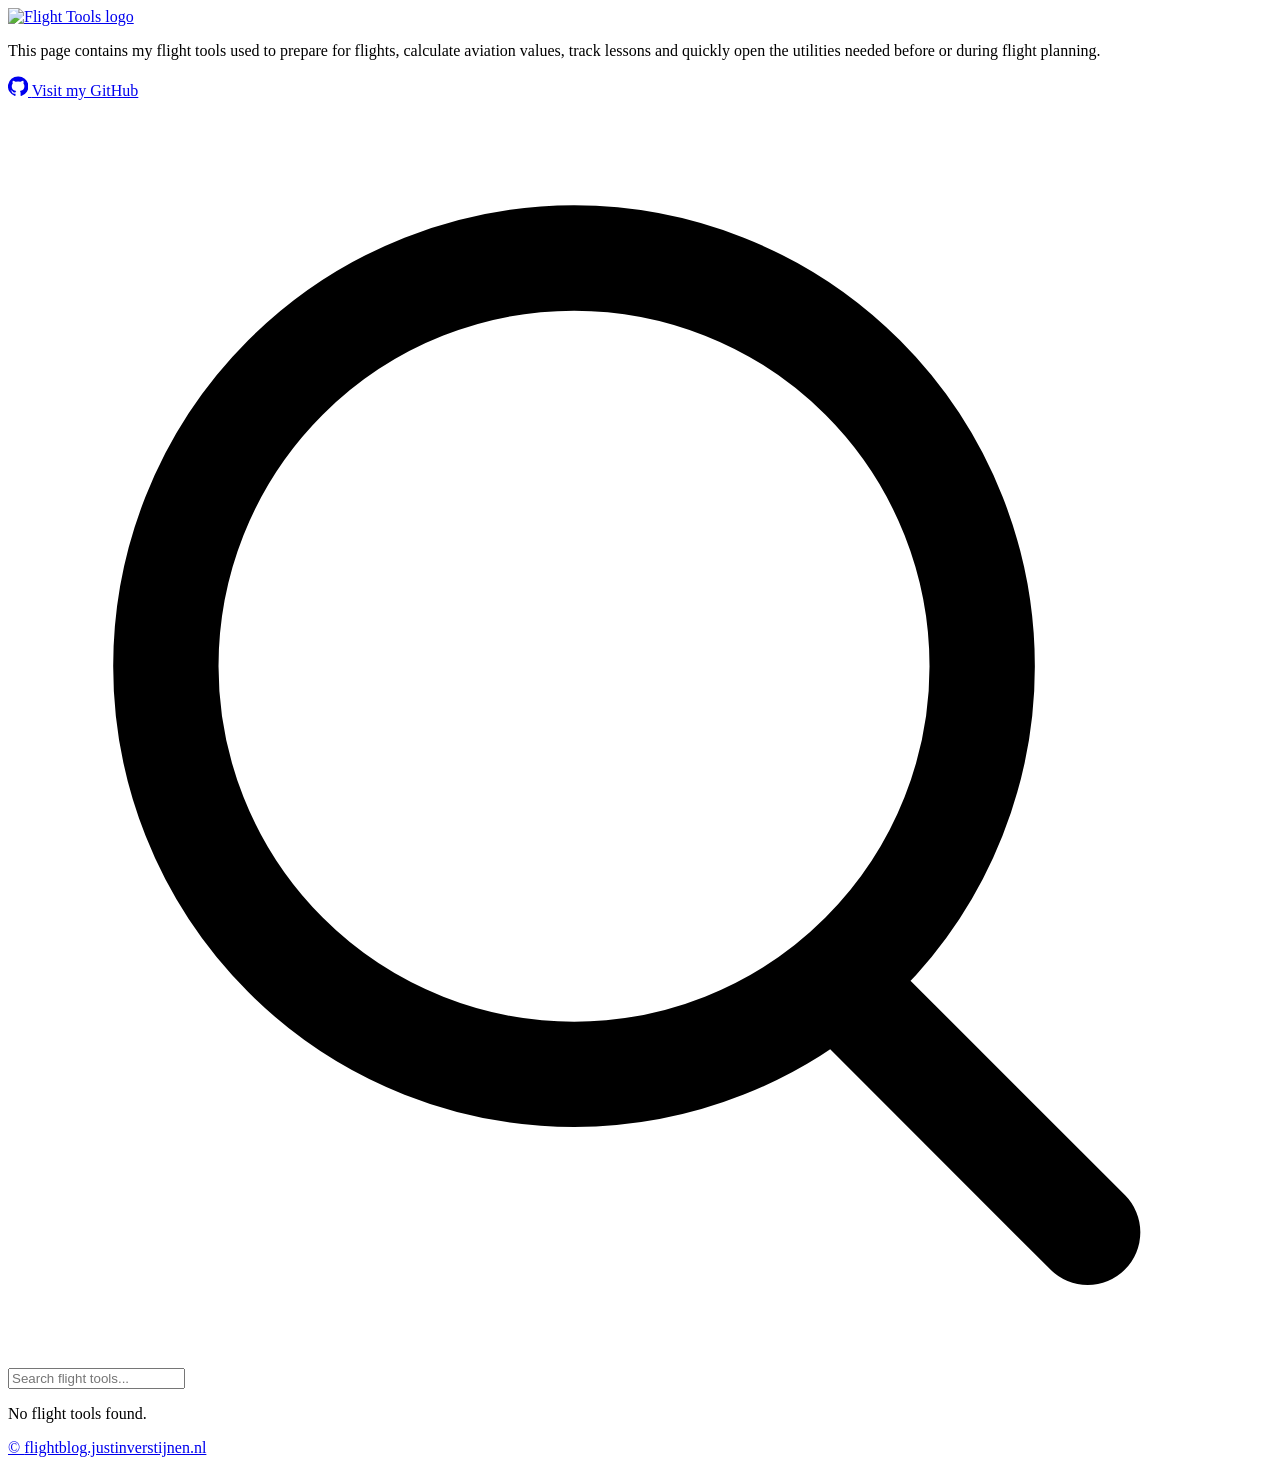
==== index.html @ 7e5c14a4 "Added newly made favicon to tools" ====
<!doctype html>
<html lang="en">
<head>
  <link rel="icon" href="/assets/favicon.ico" sizes="any">
  <link rel="icon" type="image/png" sizes="32x32" href="/assets/favicon-32x32.png">
  <link rel="icon" type="image/png" sizes="16x16" href="/assets/favicon-16x16.png">
  <link rel="apple-touch-icon" href="/assets/apple-touch-icon.png">

  <meta charset="UTF-8" />
  <meta name="viewport" content="width=device-width, initial-scale=1.0" />
  <title>Flight Tools | justinverstijnen.nl</title>
  <link rel="stylesheet" href="assets/style.css" />
  <script defer src="https://cloud.umami.is/script.js" data-website-id="39a40810-ae41-42a4-bf28-0cd73275c460"></script>
</head>
<body>
  <main class="page-shell">
    <section class="tools-container">
      <header class="site-header">
        <a class="logo-link" href="https://flightblog.justinverstijnen.nl" target="_blank" rel="noopener noreferrer" aria-label="Visit justinverstijnen.nl">
          <img src="c172.gif" alt="Flight Tools logo" class="site-logo" />
        </a>

        <p class="intro-text">
          This page contains my flight tools used to prepare for flights, calculate aviation values, track lessons and quickly open the utilities needed before or during flight planning.
        </p>

        <a class="github-main" href="https://github.com/JustinVerstijnen/JVFlightToolsSWA" target="_blank" rel="noopener noreferrer">
          <span class="github-icon" aria-hidden="true">
            <svg viewBox="0 0 24 24" width="20" height="20"><path fill="currentColor" d="M12 .5A12 12 0 0 0 8.2 23.9c.6.1.8-.3.8-.6v-2.1c-3.3.7-4-1.4-4-1.4-.5-1.3-1.3-1.7-1.3-1.7-1.1-.7.1-.7.1-.7 1.2.1 1.8 1.2 1.8 1.2 1.1 1.8 2.8 1.3 3.5 1 .1-.8.4-1.3.8-1.6-2.6-.3-5.4-1.3-5.4-5.9 0-1.3.5-2.4 1.2-3.2-.1-.3-.5-1.5.1-3.2 0 0 1-.3 3.3 1.2a11.4 11.4 0 0 1 6 0c2.3-1.5 3.3-1.2 3.3-1.2.6 1.7.2 2.9.1 3.2.8.8 1.2 1.9 1.2 3.2 0 4.6-2.8 5.6-5.4 5.9.4.4.8 1.1.8 2.2v3.2c0 .3.2.7.8.6A12 12 0 0 0 12 .5Z"/></svg>
          </span>
          Visit my GitHub
        </a>
      </header>

      <div class="search-wrap" role="search">
        <svg class="search-svg" viewBox="0 0 24 24" aria-hidden="true"><path d="M10.75 18.5a7.75 7.75 0 1 1 0-15.5 7.75 7.75 0 0 1 0 15.5Zm5.45-1.3 4.3 4.3" fill="none" stroke="currentColor" stroke-width="2" stroke-linecap="round"/></svg>
        <input id="searchInput" type="search" placeholder="Search flight tools..." autocomplete="off" />
      </div>

      <section id="toolsGrid" class="tools-grid" aria-live="polite"></section>
      <p id="emptyState" class="empty-state">No flight tools found.</p>
    </section>
  </main>

  <footer class="site-footer">
    <a href="https://flightblog.justinverstijnen.nl" target="_blank" rel="noopener noreferrer">&copy; <span id="year"></span> flightblog.justinverstijnen.nl</a>
  </footer>

  <script src="assets/javascript.js"></script>
</body>
</html>
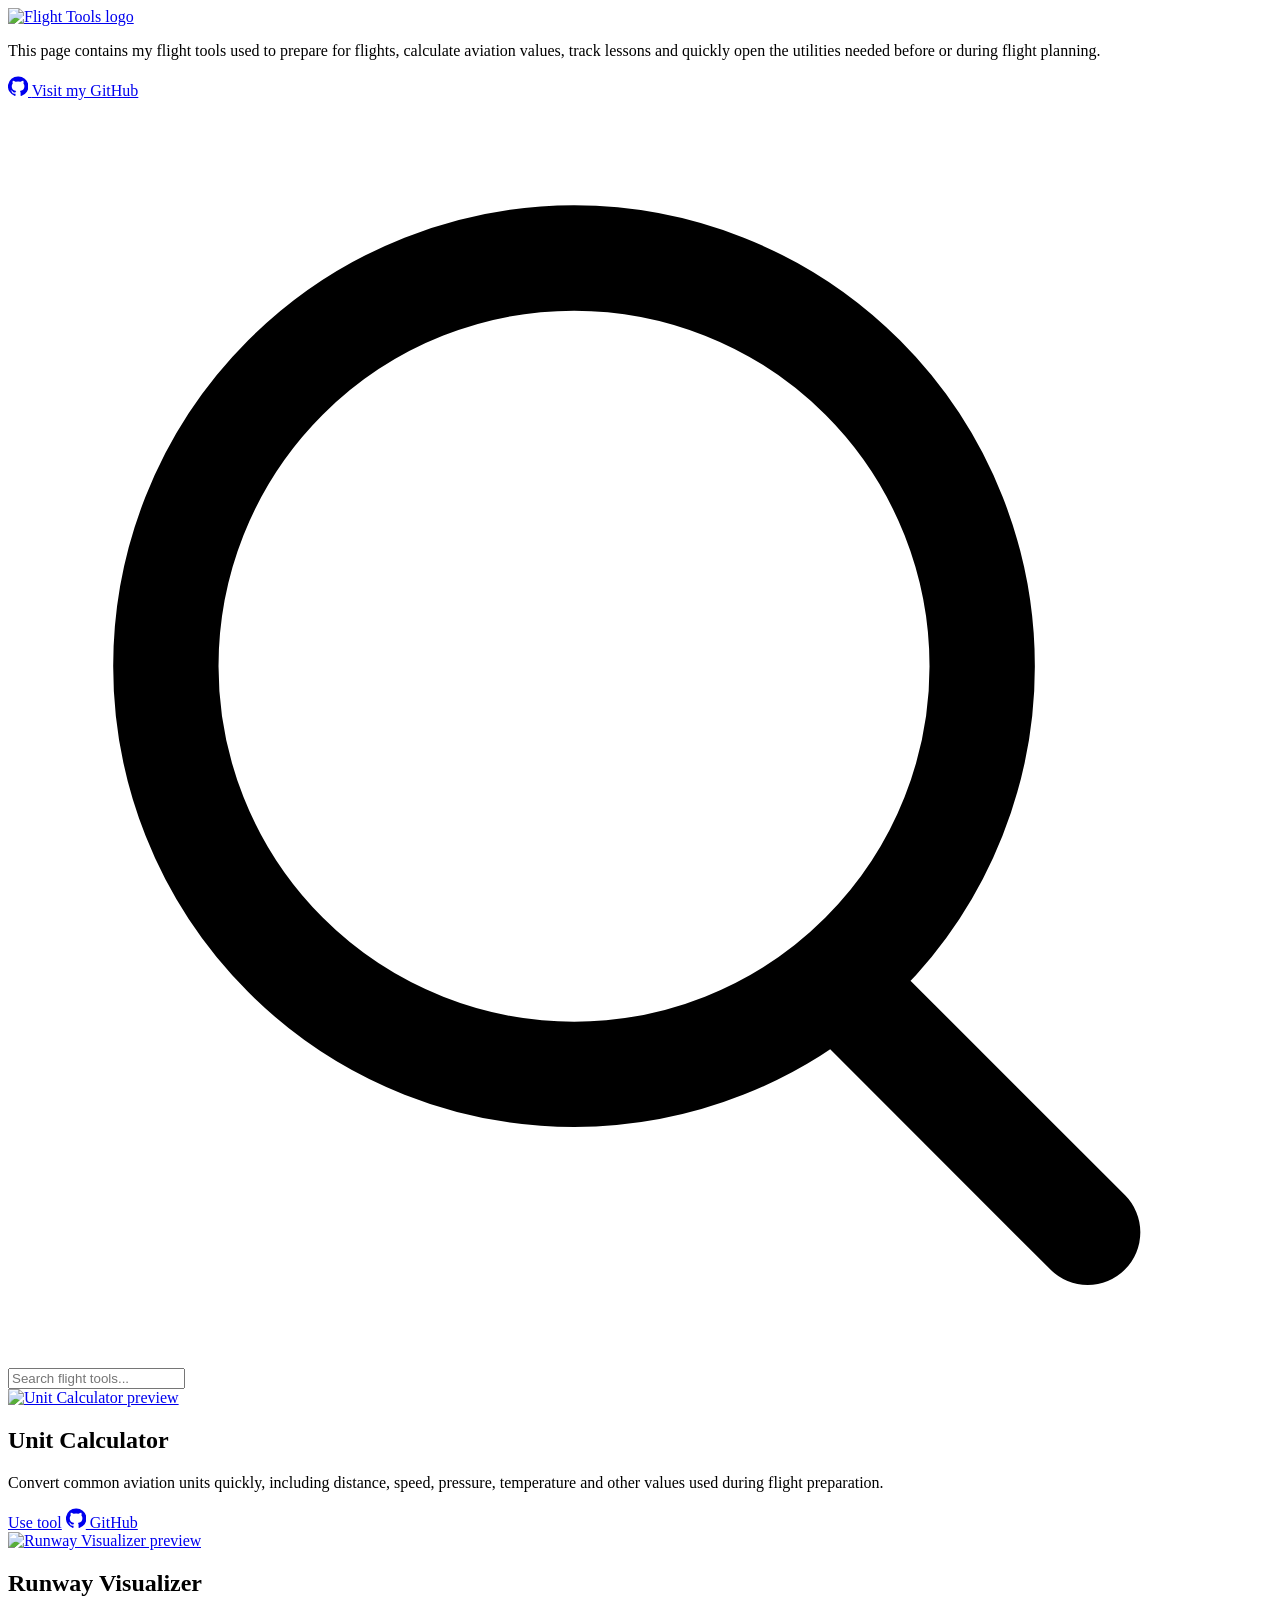
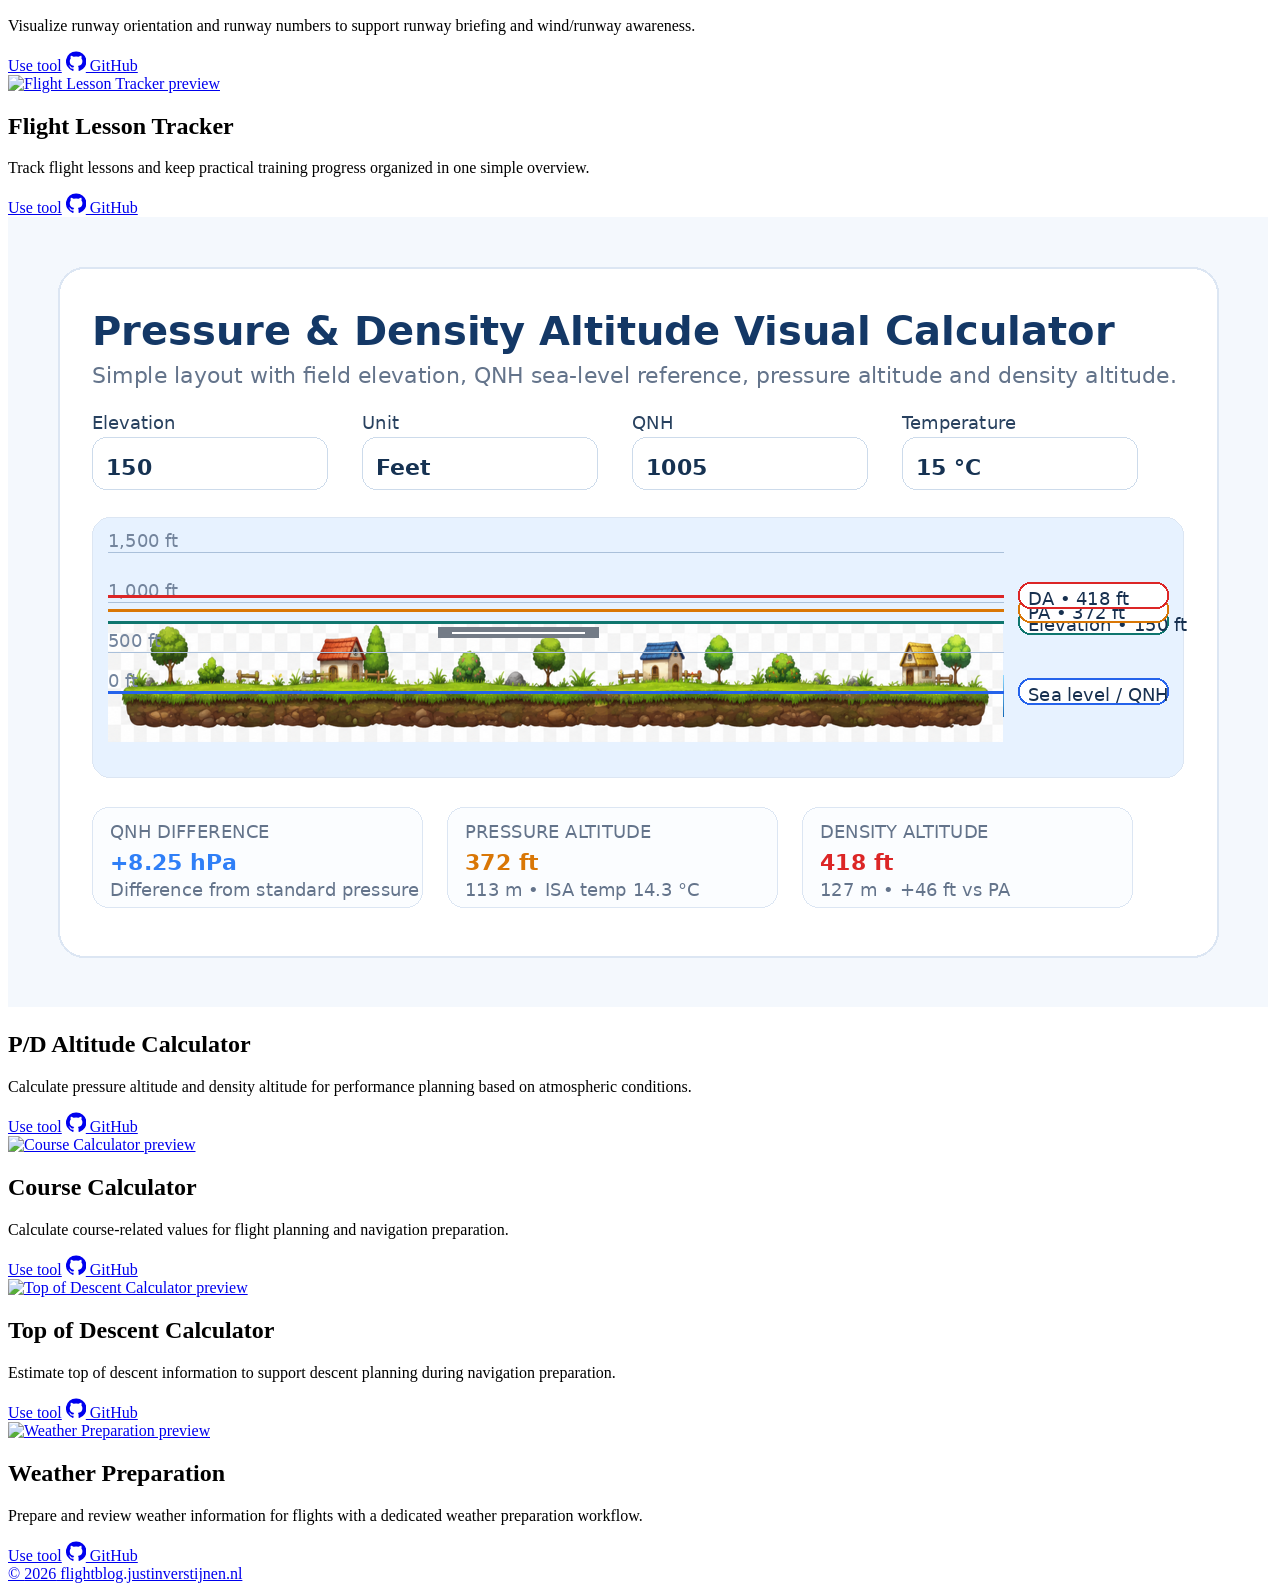
==== commit 329d983e: "Add files via upload" ====
--- a/index.html
+++ b/index.html
@@ -24,7 +24,7 @@
           This page contains my flight tools used to prepare for flights, calculate aviation values, track lessons and quickly open the utilities needed before or during flight planning.
         </p>
 
-        <a class="github-main" href="https://github.com/JustinVerstijnen/JVFlightToolsSWA" target="_blank" rel="noopener noreferrer">
+        <a class="github-main" href="https://github.com/JustinVerstijnen/JVWebFlightTools" target="_blank" rel="noopener noreferrer">
           <span class="github-icon" aria-hidden="true">
             <svg viewBox="0 0 24 24" width="20" height="20"><path fill="currentColor" d="M12 .5A12 12 0 0 0 8.2 23.9c.6.1.8-.3.8-.6v-2.1c-3.3.7-4-1.4-4-1.4-.5-1.3-1.3-1.7-1.3-1.7-1.1-.7.1-.7.1-.7 1.2.1 1.8 1.2 1.8 1.2 1.1 1.8 2.8 1.3 3.5 1 .1-.8.4-1.3.8-1.6-2.6-.3-5.4-1.3-5.4-5.9 0-1.3.5-2.4 1.2-3.2-.1-.3-.5-1.5.1-3.2 0 0 1-.3 3.3 1.2a11.4 11.4 0 0 1 6 0c2.3-1.5 3.3-1.2 3.3-1.2.6 1.7.2 2.9.1 3.2.8.8 1.2 1.9 1.2 3.2 0 4.6-2.8 5.6-5.4 5.9.4.4.8 1.1.8 2.2v3.2c0 .3.2.7.8.6A12 12 0 0 0 12 .5Z"/></svg>
           </span>
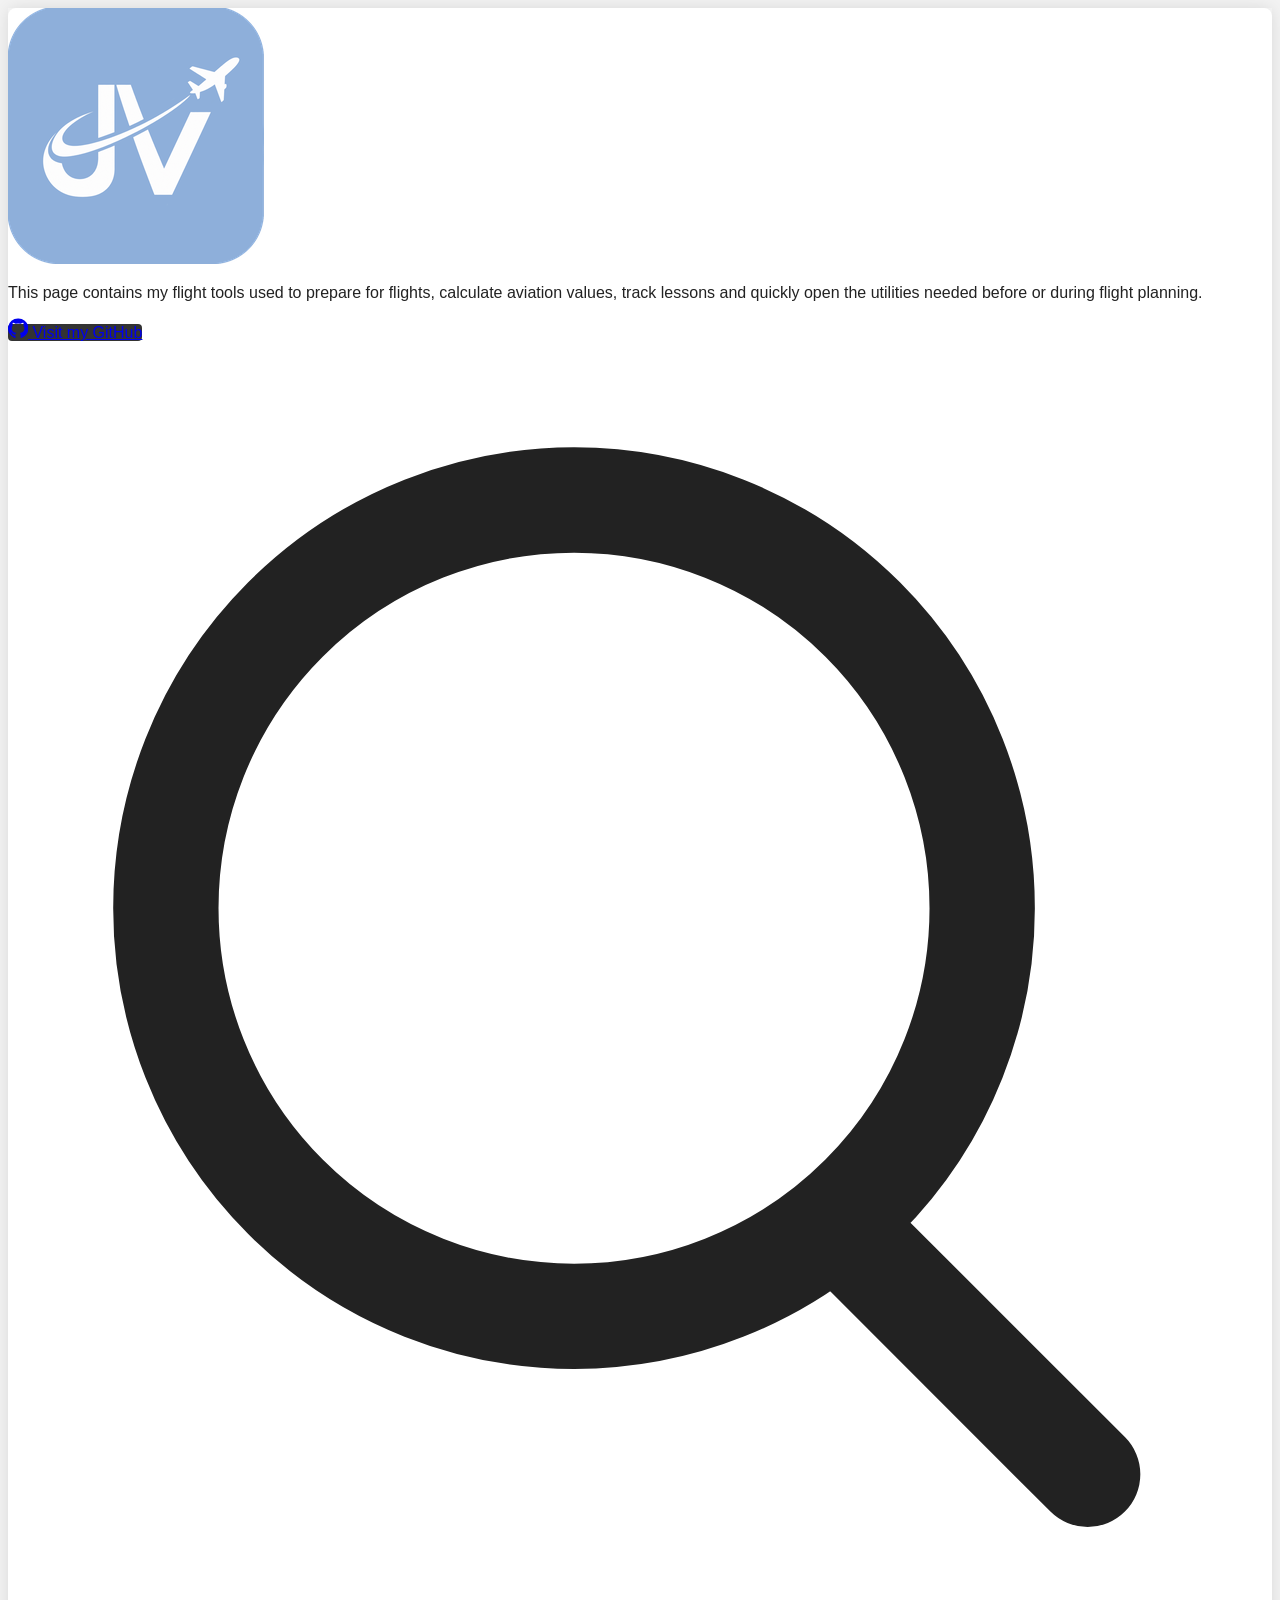
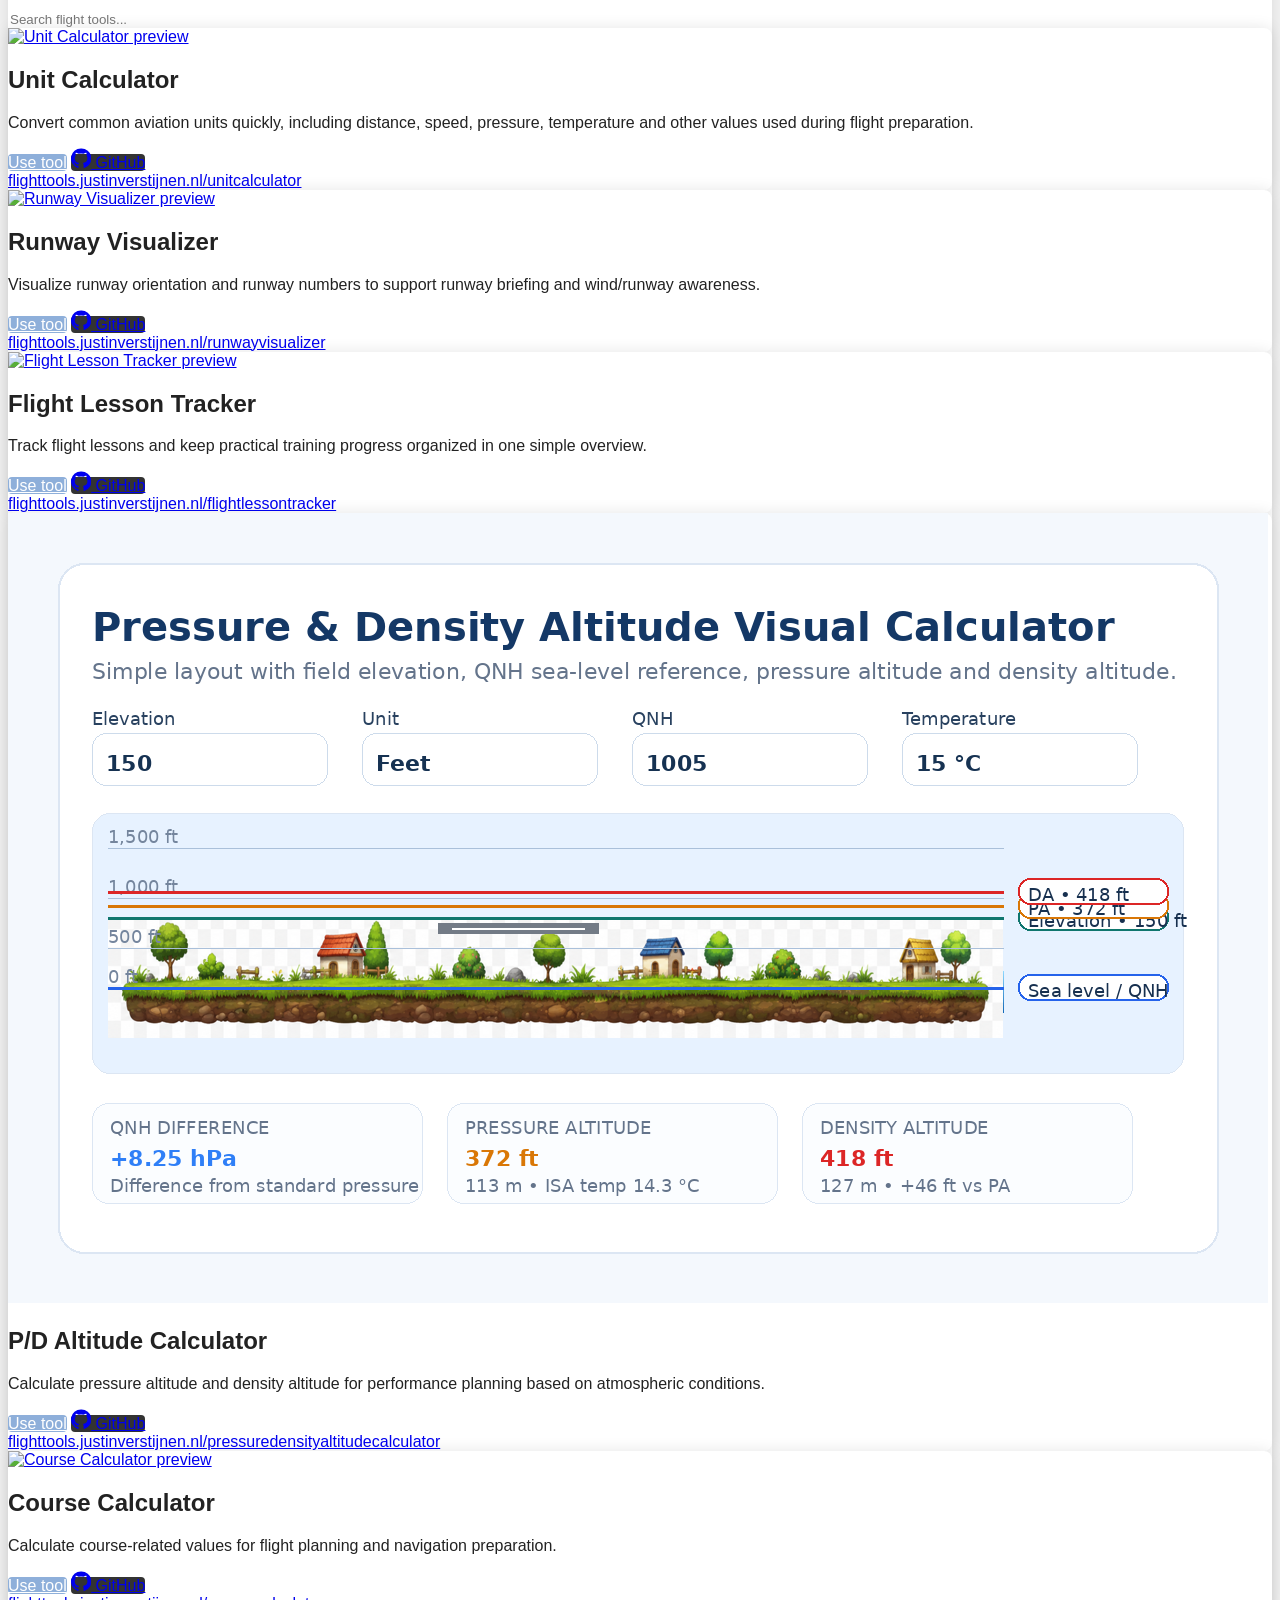
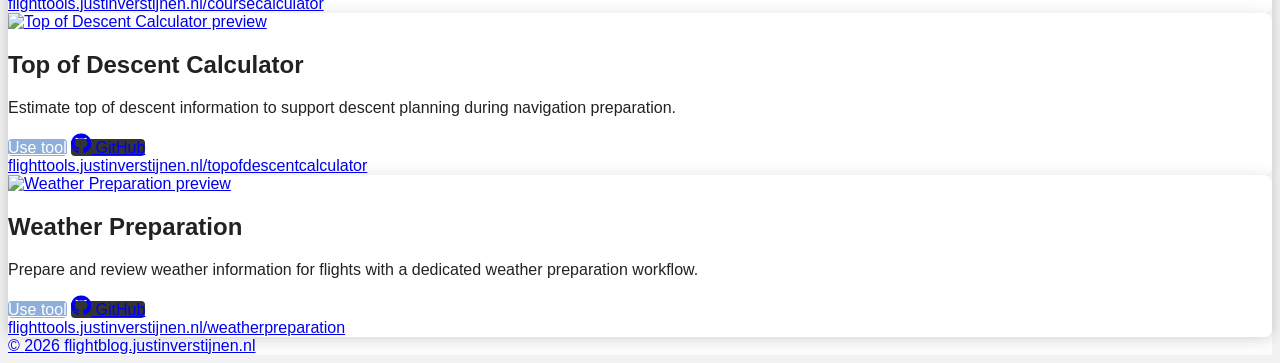
==== commit d9f11b34: "Add files via upload" ====
--- a/index.html
+++ b/index.html
@@ -1,30 +1,33 @@
 <!doctype html>
 <html lang="en">
 <head>
-  <link rel="icon" href="/assets/favicon.ico" sizes="any">
-  <link rel="icon" type="image/png" sizes="32x32" href="/assets/favicon-32x32.png">
-  <link rel="icon" type="image/png" sizes="16x16" href="/assets/favicon-16x16.png">
-  <link rel="apple-touch-icon" href="/assets/apple-touch-icon.png">
+  
+  
+  
+  
 
   <meta charset="UTF-8" />
   <meta name="viewport" content="width=device-width, initial-scale=1.0" />
   <title>Flight Tools | justinverstijnen.nl</title>
   <link rel="stylesheet" href="assets/style.css" />
   <script defer src="https://cloud.umami.is/script.js" data-website-id="39a40810-ae41-42a4-bf28-0cd73275c460"></script>
+  <link rel="stylesheet" href="assets/dns-theme.css">
+  <link rel="icon" type="image/png" href="assets/flightblog-logo.png">
+  <link rel="apple-touch-icon" href="assets/flightblog-logo.png">
 </head>
-<body>
+<body data-tool="index">
   <main class="page-shell">
     <section class="tools-container">
       <header class="site-header">
         <a class="logo-link" href="https://flightblog.justinverstijnen.nl" target="_blank" rel="noopener noreferrer" aria-label="Visit justinverstijnen.nl">
-          <img src="c172.gif" alt="Flight Tools logo" class="site-logo" />
+          <img src="assets/flightblog-logo.png" alt="Flight Tools logo" class="site-logo" />
         </a>
 
         <p class="intro-text">
           This page contains my flight tools used to prepare for flights, calculate aviation values, track lessons and quickly open the utilities needed before or during flight planning.
         </p>
 
-        <a class="github-main" href="https://github.com/JustinVerstijnen/JVWebFlightTools" target="_blank" rel="noopener noreferrer">
+        <a class="github-main" href="https://github.com/JustinVerstijnen/JVFlightToolsSWA" target="_blank" rel="noopener noreferrer">
           <span class="github-icon" aria-hidden="true">
             <svg viewBox="0 0 24 24" width="20" height="20"><path fill="currentColor" d="M12 .5A12 12 0 0 0 8.2 23.9c.6.1.8-.3.8-.6v-2.1c-3.3.7-4-1.4-4-1.4-.5-1.3-1.3-1.7-1.3-1.7-1.1-.7.1-.7.1-.7 1.2.1 1.8 1.2 1.8 1.2 1.1 1.8 2.8 1.3 3.5 1 .1-.8.4-1.3.8-1.6-2.6-.3-5.4-1.3-5.4-5.9 0-1.3.5-2.4 1.2-3.2-.1-.3-.5-1.5.1-3.2 0 0 1-.3 3.3 1.2a11.4 11.4 0 0 1 6 0c2.3-1.5 3.3-1.2 3.3-1.2.6 1.7.2 2.9.1 3.2.8.8 1.2 1.9 1.2 3.2 0 4.6-2.8 5.6-5.4 5.9.4.4.8 1.1.8 2.2v3.2c0 .3.2.7.8.6A12 12 0 0 0 12 .5Z"/></svg>
           </span>
--- a/assets/dns-theme.css
+++ b/assets/dns-theme.css
@@ -0,0 +1,103 @@
+/* DNS Megatool visual theme. Loaded after each tool's existing stylesheet.
+   Layout, dimensions, responsive rules and application scripts stay in place.
+   Deliberately not loaded by flightlessontracker. */
+:root {
+  --background-image: url("https://sajvwebsiteblobstorage.blob.core.windows.net/flightblog/tools/featured-background_blur.jpg");
+  --bg: #f2f2f2;
+  --bg1: #f2f2f2;
+  --bg2: #f2f2f2;
+  --panel: #fff;
+  --card: #fff;
+  --card-strong: #fff;
+  --card-muted: #f7f7f7;
+  --text: #222;
+  --ink: #222;
+  --muted: #555;
+  --muted-strong: #444;
+  --line: #ddd;
+  --line-strong: #ccc;
+  --blue: #8eafda;
+  --blue-dark: #4f7fb5;
+  --blue-soft: #edf4fb;
+  --accent: #4f7fb5;
+  --accent2: #277b43;
+  --danger: #b4233d;
+  --radius: 8px;
+  --radius-xl: 8px;
+  --radius-lg: 8px;
+  --radius-md: 4px;
+  --shadow: 0 0 15px rgba(0,0,0,.1);
+  --card-shadow: 0 0 15px rgba(0,0,0,.1);
+  font-family: 'Segoe UI', sans-serif;
+  background: #f2f2f2;
+  color-scheme: light;
+}
+body {
+  font-family: 'Segoe UI', sans-serif;
+  color: var(--text);
+  background: linear-gradient(180deg, rgba(255,255,255,.48), rgba(255,255,255,.74)),
+    var(--background-image) center / cover fixed no-repeat;
+}
+body :is(.app, .tools-container, .tool-card, .hero, .toolbar, .card, .weather-card) {
+  background: #fff;
+  border-color: #ddd;
+  border-radius: 8px;
+  box-shadow: var(--shadow);
+  backdrop-filter: none;
+}
+body :is(.panel, .hero-stat, .result, .tile, .details, .mode, .unit, .footer-note, .empty-state, .equals, .metar-item) {
+  background: #f7f7f7;
+  border-color: #ddd;
+  border-radius: 8px;
+  box-shadow: none;
+}
+body :is(h1, h2, h3) { color: #222; }
+body :is(.subtitle, .intro, .hint, .k, .group-title, .row small) { color: #555; }
+body :is(input[type=number], input[type=text], input[type=search], select) {
+  font-family: inherit;
+  color: #222;
+  background-color: #fff;
+  border-color: #ccc;
+  border-radius: 4px;
+  box-shadow: none;
+}
+body input[readonly] { background: #f2f2f2; color: #4f7fb5; }
+body input[type=range], body input[type=radio] { accent-color: #77b0de; }
+body :is(button, .tool-primary, .back-link, .jump-link) {
+  font-family: inherit;
+  background: #8eafda;
+  color: #fff;
+  border-color: transparent;
+  border-radius: 4px;
+  box-shadow: none;
+}
+body :is(button, .tool-primary, .back-link, .jump-link):hover {
+  background: #669fce;
+  box-shadow: none;
+  filter: none;
+}
+body button.primary { background: #77b0de; }
+body button.primary:hover { background: #669fce; }
+body :is(.github-main, .tool-github) { background: #333; border-radius: 4px; box-shadow: none; }
+body :is(.search-wrap, .search-box) { background: #fff; border-color: #ccc; border-radius: 4px; box-shadow: none; }
+body :is(.pill, .badge, .section-count, .eyebrow) { background: #edf4fb; color: #365f8e; border-color: #ccdceb; border-radius: 4px; }
+body .pill.active { background: #77b0de; color: #fff; border-color: #77b0de; }
+body .hero::after, body .card::before { background: none; }
+body .search-box input, body .search-wrap input { border: 0; background: transparent; }
+body :is(.tool-card, .card, .weather-card):hover { box-shadow: var(--shadow); border-color: #8eafda; }
+body :is(a, button, input, select):focus-visible { outline: 2px solid #4f7fb5; outline-offset: 3px; }
+body .pane { border-color: #ddd; }
+body .warn { color: #9c2036; background: #fff0f2; border-color: #e2a4af; border-radius: 4px; }
+body .canvas-wrap, body canvas { border-radius: 8px; border-color: #ddd; }
+/* Preserve the compass drawing and its semantic colours on its dark instrument face. */
+body[data-tool=runwayvisualizer] .heading-text { fill: #7cc4ff; }
+body[data-tool=runwayvisualizer] #headingRecip { fill: #9fe870; }
+body[data-tool=runwayvisualizer] .kpi .card { background: #fff; border-color: #ddd; border-radius: 8px; }
+body[data-tool=runwayvisualizer] .cardinal-text { fill: #555; }
+body[data-tool=weatherpreparation] .sky-header { background: rgba(255,255,255,.9); color: #222; box-shadow: var(--shadow); }
+body[data-tool=weatherpreparation] .cloud { opacity: .25; }
+body[data-tool=weatherpreparation] .icon { background: #edf4fb; border-radius: 8px; box-shadow: none; }
+body[data-tool=weatherpreparation] .details { background: transparent; }
+/* Full-screen map geometry is intentionally retained. */
+body[data-tool=crossing-usa] .leaflet-popup-content-wrapper { border-radius: 8px; box-shadow: var(--shadow); }
+body[data-tool=crossing-usa] .leaflet-container { font-family: 'Segoe UI', sans-serif; }
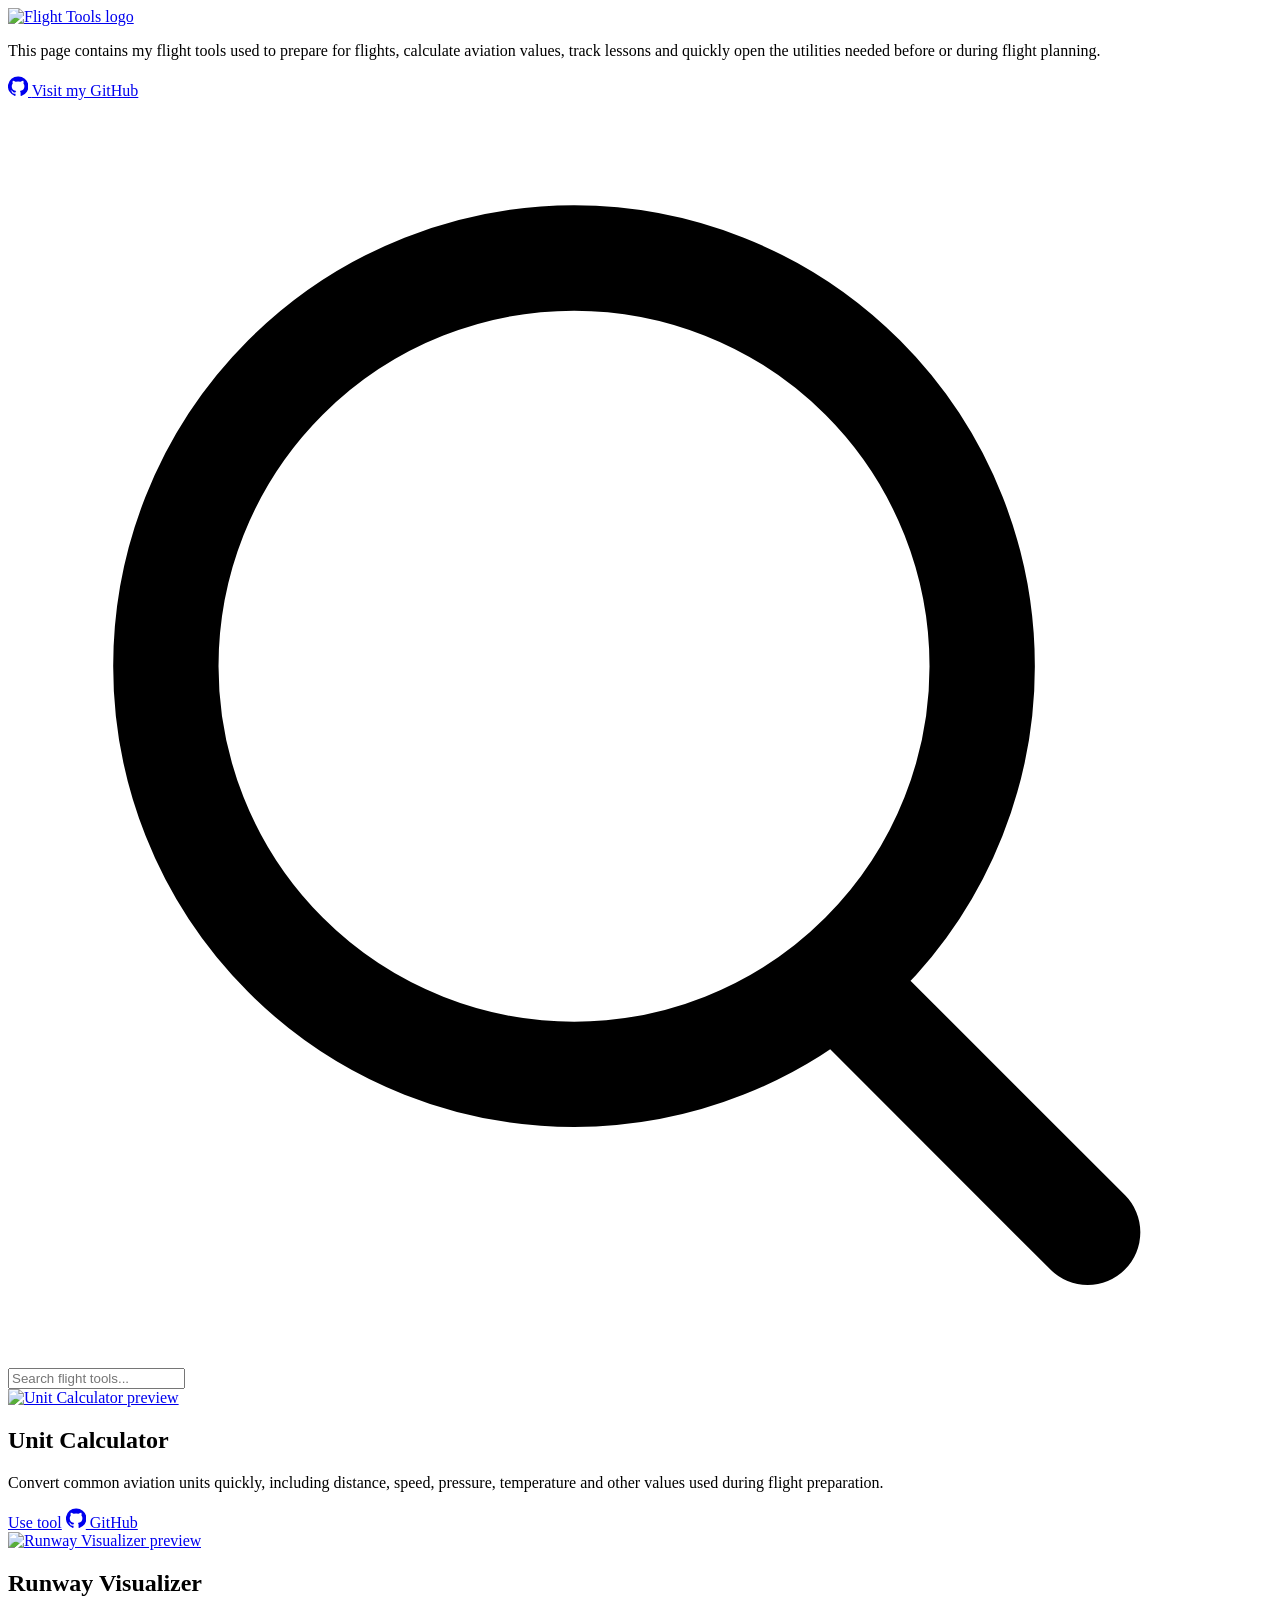
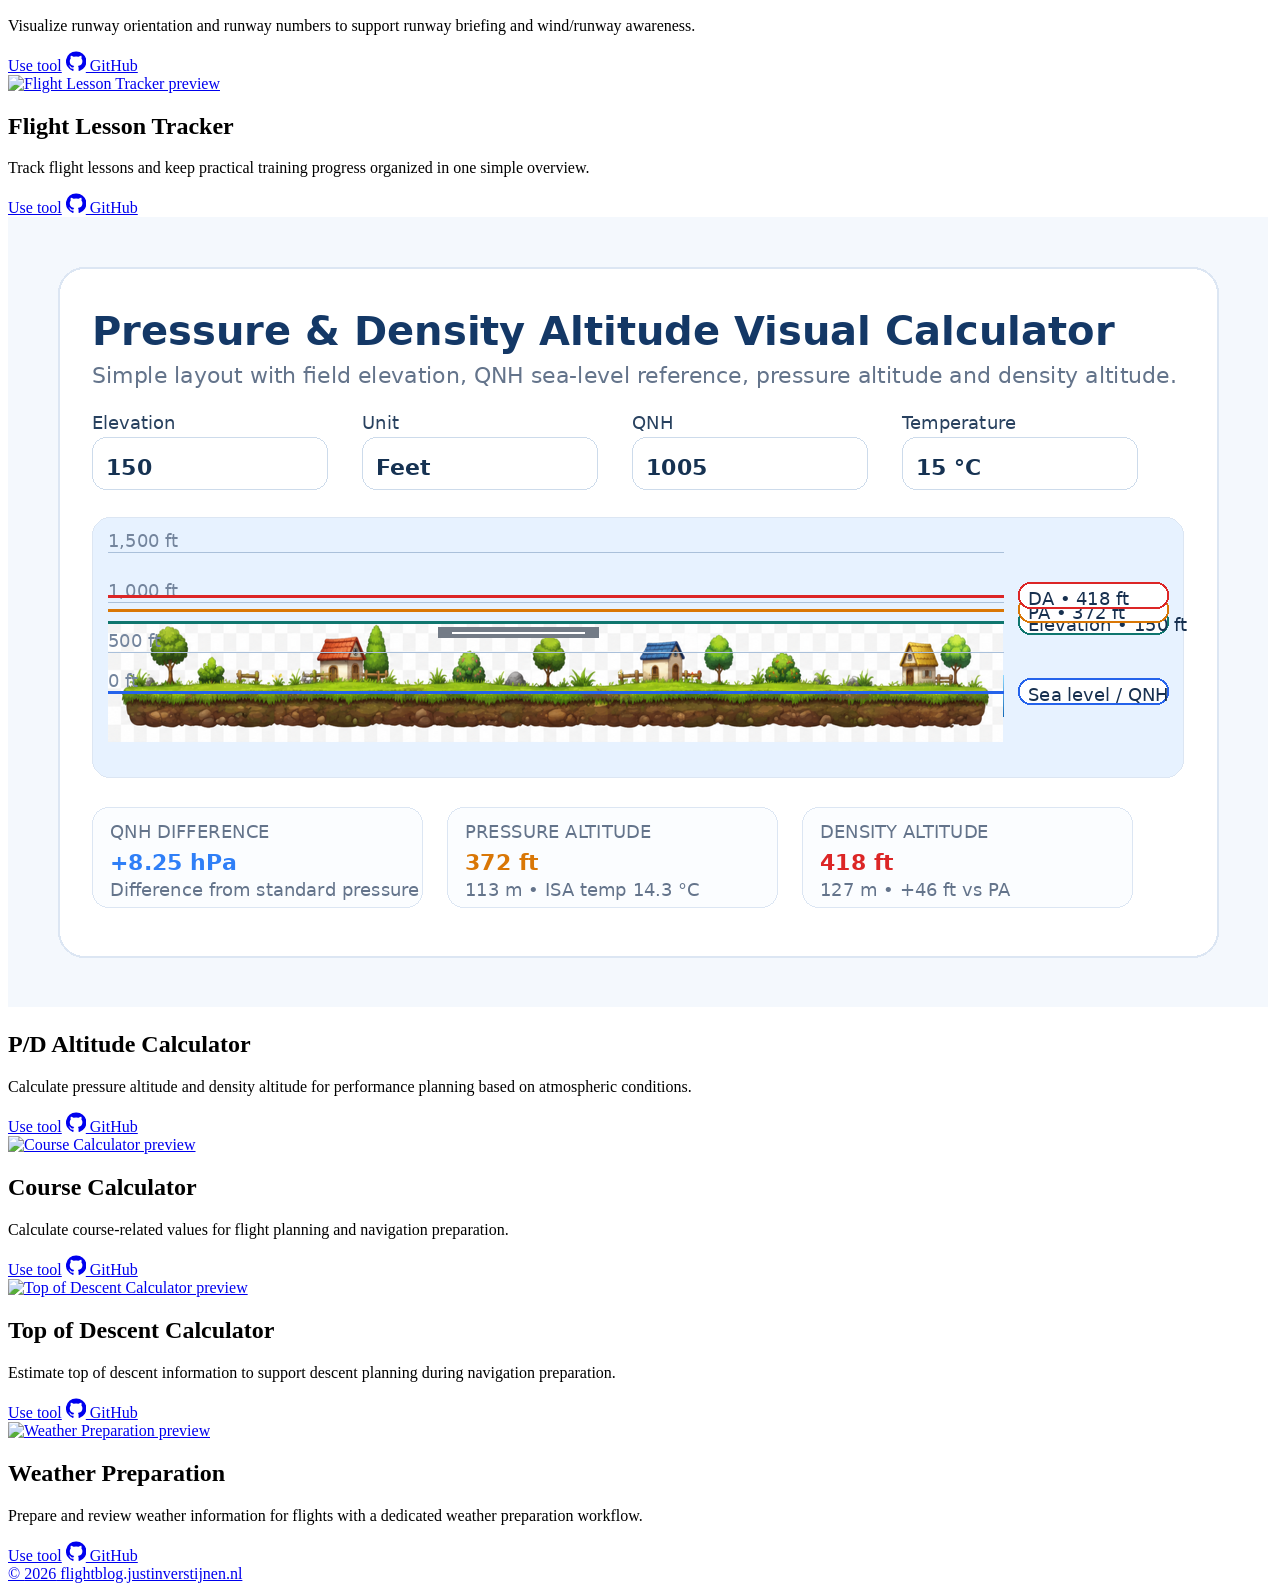
==== commit 80a20295: "Add files via upload" ====
--- a/index.html
+++ b/index.html
@@ -1,33 +1,30 @@
 <!doctype html>
 <html lang="en">
 <head>
-  
-  
-  
-  
+  <link rel="icon" href="/assets/favicon.ico" sizes="any">
+  <link rel="icon" type="image/png" sizes="32x32" href="/assets/favicon-32x32.png">
+  <link rel="icon" type="image/png" sizes="16x16" href="/assets/favicon-16x16.png">
+  <link rel="apple-touch-icon" href="/assets/apple-touch-icon.png">
 
   <meta charset="UTF-8" />
   <meta name="viewport" content="width=device-width, initial-scale=1.0" />
   <title>Flight Tools | justinverstijnen.nl</title>
   <link rel="stylesheet" href="assets/style.css" />
   <script defer src="https://cloud.umami.is/script.js" data-website-id="39a40810-ae41-42a4-bf28-0cd73275c460"></script>
-  <link rel="stylesheet" href="assets/dns-theme.css">
-  <link rel="icon" type="image/png" href="assets/flightblog-logo.png">
-  <link rel="apple-touch-icon" href="assets/flightblog-logo.png">
 </head>
-<body data-tool="index">
+<body>
   <main class="page-shell">
     <section class="tools-container">
       <header class="site-header">
         <a class="logo-link" href="https://flightblog.justinverstijnen.nl" target="_blank" rel="noopener noreferrer" aria-label="Visit justinverstijnen.nl">
-          <img src="assets/flightblog-logo.png" alt="Flight Tools logo" class="site-logo" />
+          <img src="c172.gif" alt="Flight Tools logo" class="site-logo" />
         </a>
 
         <p class="intro-text">
           This page contains my flight tools used to prepare for flights, calculate aviation values, track lessons and quickly open the utilities needed before or during flight planning.
         </p>
 
-        <a class="github-main" href="https://github.com/JustinVerstijnen/JVFlightToolsSWA" target="_blank" rel="noopener noreferrer">
+        <a class="github-main" href="https://github.com/JustinVerstijnen/JVWebFlightTools" target="_blank" rel="noopener noreferrer">
           <span class="github-icon" aria-hidden="true">
             <svg viewBox="0 0 24 24" width="20" height="20"><path fill="currentColor" d="M12 .5A12 12 0 0 0 8.2 23.9c.6.1.8-.3.8-.6v-2.1c-3.3.7-4-1.4-4-1.4-.5-1.3-1.3-1.7-1.3-1.7-1.1-.7.1-.7.1-.7 1.2.1 1.8 1.2 1.8 1.2 1.1 1.8 2.8 1.3 3.5 1 .1-.8.4-1.3.8-1.6-2.6-.3-5.4-1.3-5.4-5.9 0-1.3.5-2.4 1.2-3.2-.1-.3-.5-1.5.1-3.2 0 0 1-.3 3.3 1.2a11.4 11.4 0 0 1 6 0c2.3-1.5 3.3-1.2 3.3-1.2.6 1.7.2 2.9.1 3.2.8.8 1.2 1.9 1.2 3.2 0 4.6-2.8 5.6-5.4 5.9.4.4.8 1.1.8 2.2v3.2c0 .3.2.7.8.6A12 12 0 0 0 12 .5Z"/></svg>
           </span>
